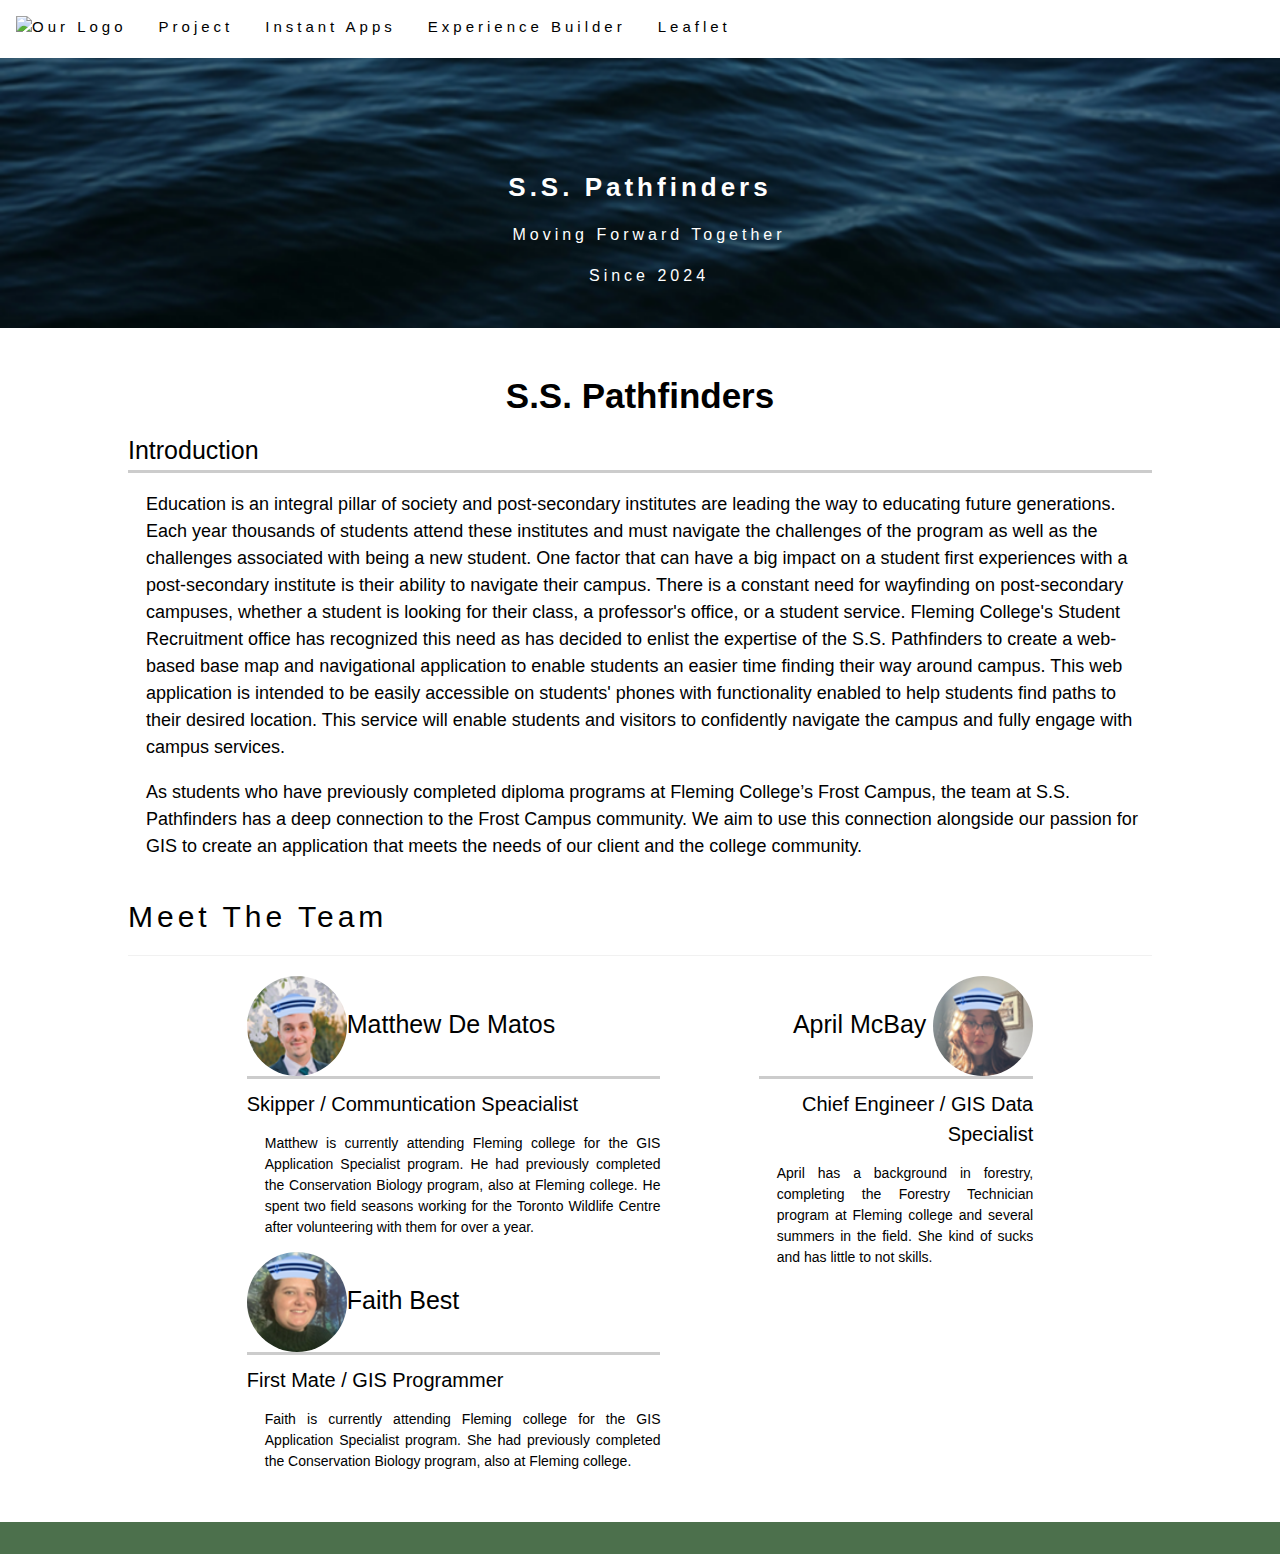
==== index.html @ f6e18d95 "Update index.html" ====
<!DOCTYPE html>
<html lang="en">
<head>
  <title> S.S Pathfinders </title>
  <link rel="stylesheet" href="CSS/stylesheet.css">
    
  <link id="g5style" rel="stylesheet" href="CSS/stylesheet5.css">
    <!--Style sheet for social media icons from:https://www.w3schools.com/howto/howto_css_social_media_buttons.asp-->
  <link rel="stylesheet" href="https://cdnjs.cloudflare.com/ajax/libs/font-awesome/4.7.0/css/font-awesome.min.css">
  <meta name="viewport" content="width=device-width, initial-scale=1.0">  
</head>
  <body>
  
  <!-- Navbar (sit on top) November 16,2023-->
  <div class="topnav" id="myTopnav">
    <a href="index.html" class="active1"> <img src="Images/Logo.png" alt="Our Logo" class="logo" width="25" height="25"></a>
    <a href="project.html">Project</a>
    <a href="instantapps.html">Instant Apps</a>
    <a href="experiencebuilder.html">Experience Builder</a>  
    <a href="leaflet.html">Leaflet</a>
    <a href="javascript:void(0);" class="icon" onclick="myFunction()">&#9776;</a>
  </div>

<!-- Header -->
<header class="imageHeader" >
  <div>
    <h1 class= "header-start"> S.S. Pathfinders </h1>
    <p class = "header-Middle">Moving Forward Together</p>
    <p class = "header-end"> Since 2024 </p>
  </div>
</header>

<!-- Page content -->
  <div class="w3-container w3-padding-32 text-dive" id="projects">
	<h1> S.S. Pathfinders </h1>
	<h3>Introduction</h3>
	  <p>Education is an integral pillar of society and post-secondary institutes are leading the way to educating future generations. 
	   Each year thousands of students attend these institutes and must navigate the challenges of the program as well as the challenges associated with being a new student. 
	   One factor that can have a big impact on a student first experiences with a post-secondary institute is their ability to navigate their campus. 
           There is a constant need for wayfinding on post-secondary campuses, whether a student is looking for their class, a professor's office, or a student service.
	   Fleming College's Student Recruitment office has recognized this need as has decided to enlist the expertise of the S.S. Pathfinders to create a web-based base map 
           and navigational application to enable students an easier time finding their way around campus. This web application is intended to be easily accessible on students' 
	   phones with functionality enabled to help students find paths to their desired location. This service will enable students and visitors to confidently navigate the campus
	   and fully engage with campus services. </p>  
	  <p>As students who have previously completed diploma programs at Fleming College’s Frost Campus, the team at S.S. Pathfinders has a deep connection to the Frost Campus community.
	  We aim to use this connection alongside our passion for GIS to create an application that meets the needs of our client and the college community.  </p>
   
    <h2>Meet The Team</h2>  
    <div class = "FT-row">
    <div class="FT-columnA">
        <h3><img src="images/matthew.png" alt="Portrait of matthew" class ="R_Image img_round">Matthew De Matos</h3>
		<h4> Skipper / Communtication Speacialist </h4>
        
        <p class="Left_Align">Matthew is currently attending Fleming college for the GIS Application Specialist program. He had previously completed the Conservation Biology program, also at Fleming college. 
	He spent two field seasons working for the Toronto Wildlife Centre after volunteering with them for over a year.</p>
	    
        <h3><img src="images/faithHat.png" alt="Portrait of Faith" class ="R_Image img_round">Faith Best</h3>
		<h4> First Mate / GIS Programmer </h4>
	    
        <p class="Right_Align"> Faith is currently attending Fleming college for the GIS Application Specialist program. She had previously completed the Conservation Biology program, also at Fleming college.</p>
     </p>
   </div>
	   
    <div class="FT-columnB">
        <h3>April McBay <img src="images/aprilHat.png" alt="Portrait of April" class ="R_Image img_round"></h3>
		<h4> Chief Engineer / GIS Data Specialist </h4>
        
        <p class="Left_Align">April has a background in forestry, completing the Forestry Technician program at Fleming college and several summers in the field. 
		She kind of sucks and has little to not skills.
	</p>
	    
    </div>
  </div>
  </div>
<!-- End page content -->

<footer class="w3-center w3-padding-16 bottom" id="footer">
</footer>
<script src="JavaScript/Scripts.js"></script>
</body>
</html>
---- CSS/stylesheet.css ----
/* W3.CSS 4.15 December 2020 by Jan Egil and Borge Refsnes */
/* RG: this sets the content within a set width and height of the website page*/
html {
    box-sizing: border-box
}

*,*:before,*:after {
    box-sizing: inherit
}

/* Extract from normalize.css by Nicolas Gallagher and Jonathan Neal git.io/normalize */
html {
    -ms-text-size-adjust: 100%;
    -webkit-text-size-adjust: 100%
}

body {
    margin: 0
}

article,aside,details,figcaption,figure,footer,header,main,menu,nav,section {
    display: block
}

summary {
    display: list-item
}

audio,canvas,progress,video {
    display: inline-block
}

progress {
    vertical-align: baseline
}

audio:not([controls]) {
    display: none;
    height: 0
}

[hidden],template {
    display: none
}

a {
    background-color: transparent
}

a:active,a:hover {
    outline-width: 0
}

abbr[title] {
    border-bottom: none;
    text-decoration: underline;
    text-decoration: underline dotted
}

b,strong {
    font-weight: bolder
}

dfn {
    font-style: italic
}

mark {
    background: #ff0;
    color: #000
}

small {
    font-size: 80%
}

sub,sup {
    font-size: 75%;
    line-height: 0;
    position: relative;
    vertical-align: baseline
}

sub {
    bottom: -0.25em
}

sup {
    top: -0.5em
}

figure {
    margin: 1em 40px
}

img {
    border-style: none
}

code,kbd,pre,samp {
    font-family: monospace,monospace;
    font-size: 1em
}

hr {
    box-sizing: content-box;
    height: 0;
    overflow: visible
}

button,input,select,textarea,optgroup {
    font: inherit;
    margin: 0
}

optgroup {
    font-weight: bold
}

button,input {
    overflow: visible
}

button,select {
    text-transform: none
}

button,[type=button],[type=reset],[type=submit] {
    -webkit-appearance: button
}

button::-moz-focus-inner,[type=button]::-moz-focus-inner,[type=reset]::-moz-focus-inner,[type=submit]::-moz-focus-inner {
    border-style: none;
    padding: 0
}

button:-moz-focusring,[type=button]:-moz-focusring,[type=reset]:-moz-focusring,[type=submit]:-moz-focusring {
    outline: 1px dotted ButtonText
}

fieldset {
    border: 1px solid #c0c0c0;
    margin: 0 2px;
    padding: .35em .625em .75em
}

legend {
    color: inherit;
    display: table;
    max-width: 100%;
    padding: 0;
    white-space: normal
}

textarea {
    overflow: auto
}

[type=checkbox],[type=radio] {
    padding: 0
}

[type=number]::-webkit-inner-spin-button,[type=number]::-webkit-outer-spin-button {
    height: auto
}

[type=search] {
    -webkit-appearance: textfield;
    outline-offset: -2px
}

[type=search]::-webkit-search-decoration {
    -webkit-appearance: none
}

::-webkit-file-upload-button {
    -webkit-appearance: button;
    font: inherit
}

/* End extract */
html,body {
    font-family: Verdana,sans-serif;
    font-size: 15px;
    line-height: 1.5
}

html {
    overflow-x: hidden
}

h1 {
    font-size: 36px
}

h2 {
    font-size: 30px
}

h3 {
    font-size: 24px
}

h4 {
    font-size: 20px
}

h5 {
    font-size: 18px
}

h6 {
    font-size: 16px
}

.w3-serif {
    font-family: serif
}

.w3-sans-serif {
    font-family: sans-serif
}

.w3-cursive {
    font-family: cursive
}

.w3-monospace {
    font-family: monospace
}

h1,h2,h3,h4,h5,h6 {
    font-family: "Segoe UI",Arial,sans-serif;
    font-weight: 400;
    margin: 10px 0
}

.w3-wide {
    letter-spacing: 4px
}

hr {
    border: 0;
    border-top: 1px solid #eee;
    margin: 20px 0
}

.w3-image {
    max-width: 100%;
    height: auto
}

img {
    vertical-align: middle
}

a {
    color: inherit
}

.w3-table,.w3-table-all {
    border-collapse: collapse;
    border-spacing: 0;
    width: 100%;
    display: table
}

.w3-table-all {
    border: 1px solid #ccc
}

.w3-bordered tr,.w3-table-all tr {
    border-bottom: 1px solid #ddd
}

.w3-striped tbody tr:nth-child(even) {
    background-color: #f1f1f1
}

.w3-table-all tr:nth-child(odd) {
    background-color: #fff
}

.w3-table-all tr:nth-child(even) {
    background-color: #f1f1f1
}

.w3-hoverable tbody tr:hover,.w3-ul.w3-hoverable li:hover {
    background-color: #ccc
}

.w3-centered tr th,.w3-centered tr td {
    text-align: center
}

.w3-table td,.w3-table th,.w3-table-all td,.w3-table-all th {
    padding: 8px 8px;
    display: table-cell;
    text-align: left;
    vertical-align: top
}

.w3-table th:first-child,.w3-table td:first-child,.w3-table-all th:first-child,.w3-table-all td:first-child {
    padding-left: 16px
}

.w3-btn,.w3-button {
    border: none;
    display: inline-block;
    padding: 8px 16px;
    vertical-align: middle;
    overflow: hidden;
    text-decoration: none;
    color: inherit;
    background-color: inherit;
    text-align: center;
    cursor: pointer;
    white-space: nowrap
}

.w3-btn:hover {
    box-shadow: 0 8px 16px 0 rgba(0,0,0,0.2),0 6px 20px 0 rgba(0,0,0,0.19)
}

.w3-btn,.w3-button {
    -webkit-touch-callout: none;
    -webkit-user-select: none;
    -khtml-user-select: none;
    -moz-user-select: none;
    -ms-user-select: none;
    user-select: none
}

.w3-disabled,.w3-btn:disabled,.w3-button:disabled {
    cursor: not-allowed;
    opacity: 0.3
}

.w3-disabled *,:disabled * {
    pointer-events: none
}

.w3-btn.w3-disabled:hover,.w3-btn:disabled:hover {
    box-shadow: none
}

.w3-badge,.w3-tag {
    background-color: #000;
    color: #fff;
    display: inline-block;
    padding-left: 8px;
    padding-right: 8px;
    text-align: center
}

.w3-badge {
    border-radius: 50%
}

.w3-ul {
    list-style-type: none;
    padding: 0;
    margin: 0
}

.w3-ul li {
    padding: 8px 16px;
    border-bottom: 1px solid #ddd
}

.w3-ul li:last-child {
    border-bottom: none
}

.w3-tooltip,.w3-display-container {
    position: relative
}

.w3-tooltip .w3-text {
    display: none
}

.w3-tooltip:hover .w3-text {
    display: inline-block
}

.w3-ripple:active {
    opacity: 0.5
}

.w3-ripple {
    transition: opacity 0s
}

.w3-input {
    padding: 8px;
    display: block;
    border: none;
    border-bottom: 1px solid #ccc;
    width: 100%
}

.w3-select {
    padding: 9px 0;
    width: 100%;
    border: none;
    border-bottom: 1px solid #ccc
}

.w3-dropdown-click,.w3-dropdown-hover {
    position: relative;
    display: inline-block;
    cursor: pointer
}

.w3-dropdown-hover:hover .w3-dropdown-content {
    display: block
}

.w3-dropdown-hover:first-child,.w3-dropdown-click:hover {
    background-color: #ccc;
    color: #000
}

.w3-dropdown-hover:hover > .w3-button:first-child,.w3-dropdown-click:hover > .w3-button:first-child {
    background-color: #ccc;
    color: #000
}

.w3-dropdown-content {
    cursor: auto;
    color: #000;
    background-color: #fff;
    display: none;
    position: absolute;
    min-width: 160px;
    margin: 0;
    padding: 0;
    z-index: 1
}

.w3-check,.w3-radio {
    width: 24px;
    height: 24px;
    position: relative;
    top: 6px
}

.w3-sidebar {
    height: 100%;
    width: 200px;
    background-color: #fff;
    position: fixed!important;
    z-index: 1;
    overflow: auto
}

.w3-bar-block .w3-dropdown-hover,.w3-bar-block .w3-dropdown-click {
    width: 100%
}

.w3-bar-block .w3-dropdown-hover .w3-dropdown-content,.w3-bar-block .w3-dropdown-click .w3-dropdown-content {
    min-width: 100%
}

.w3-bar-block .w3-dropdown-hover .w3-button,.w3-bar-block .w3-dropdown-click .w3-button {
    width: 100%;
    text-align: left;
    padding: 8px 16px
}

.w3-main,#main {
    transition: margin-left .4s
}

.w3-modal {
    z-index: 3;
    display: none;
    padding-top: 100px;
    position: fixed;
    left: 0;
    top: 0;
    width: 100%;
    height: 100%;
    overflow: auto;
    background-color: rgb(0,0,0);
    background-color: rgba(0,0,0,0.4)
}

.w3-modal-content {
    margin: auto;
    background-color: #fff;
    position: relative;
    padding: 0;
    outline: 0;
    width: 600px
}

.w3-bar {
    width: 100%;
    overflow: hidden
}

.w3-center .w3-bar {
    display: inline-block;
    width: auto
}

.w3-bar .w3-bar-item {
    padding: 8px 16px;
    float: left;
    width: auto;
    border: none;
    display: block;
    outline: 0
}

.w3-bar .w3-dropdown-hover,.w3-bar .w3-dropdown-click {
    position: static;
    float: left
}

.w3-bar .w3-button {
    white-space: normal
}

.w3-bar-block .w3-bar-item {
    width: 100%;
    display: block;
    padding: 8px 16px;
    text-align: left;
    border: none;
    white-space: normal;
    float: none;
    outline: 0
}

.w3-bar-block.w3-center .w3-bar-item {
    text-align: center
}

.w3-block {
    display: block;
    width: 100%
}

.w3-responsive {
    display: block;
    overflow-x: auto
}

.w3-container:after,.w3-container:before,.w3-panel:after,.w3-panel:before,.w3-row:after,.w3-row:before,.w3-row-padding:after,.w3-row-padding:before, .w3-cell-row:before,.w3-cell-row:after,.w3-clear:after,.w3-clear:before,.w3-bar:before,.w3-bar:after {
    content: "";
    display: table;
    clear: both
}

.w3-col,.w3-half,.w3-third,.w3-twothird,.w3-threequarter,.w3-quarter {
    float: left;
    width: 100%
}

.w3-col.s1 {
    width: 8.33333%
}

.w3-col.s2 {
    width: 16.66666%
}

.w3-col.s3 {
    width: 24.99999%
}

.w3-col.s4 {
    width: 33.33333%
}

.w3-col.s5 {
    width: 41.66666%
}

.w3-col.s6 {
    width: 49.99999%
}

.w3-col.s7 {
    width: 58.33333%
}

.w3-col.s8 {
    width: 66.66666%
}

.w3-col.s9 {
    width: 74.99999%
}

.w3-col.s10 {
    width: 83.33333%
}

.w3-col.s11 {
    width: 91.66666%
}

.w3-col.s12 {
    width: 99.99999%
}

@media (min-width: 601px) {
    .w3-col.m1 {
        width:8.33333%
    }

    .w3-col.m2 {
        width: 16.66666%
    }

    .w3-col.m3,.w3-quarter {
        width: 24.99999%
    }

    .w3-col.m4,.w3-third {
        width: 33.33333%
    }

    .w3-col.m5 {
        width: 41.66666%
    }

    .w3-col.m6,.w3-half {
        width: 49.99999%
    }

    .w3-col.m7 {
        width: 58.33333%
    }

    .w3-col.m8,.w3-twothird {
        width: 66.66666%
    }

    .w3-col.m9,.w3-threequarter {
        width: 74.99999%
    }

    .w3-col.m10 {
        width: 83.33333%
    }

    .w3-col.m11 {
        width: 91.66666%
    }

    .w3-col.m12 {
        width: 99.99999%
    }
}

@media (min-width: 993px) {
    .w3-col.l1 {
        width:8.33333%
    }

    .w3-col.l2 {
        width: 16.66666%
    }

    .w3-col.l3 {
        width: 24.99999%
    }

    .w3-col.l4 {
        width: 33.33333%
    }

    .w3-col.l5 {
        width: 41.66666%
    }

    .w3-col.l6 {
        width: 49.99999%
    }

    .w3-col.l7 {
        width: 58.33333%
    }

    .w3-col.l8 {
        width: 66.66666%
    }

    .w3-col.l9 {
        width: 74.99999%
    }

    .w3-col.l10 {
        width: 83.33333%
    }

    .w3-col.l11 {
        width: 91.66666%
    }

    .w3-col.l12 {
        width: 99.99999%
    }
}

.w3-rest {
    overflow: hidden
}

.w3-stretch {
    margin-left: -16px;
    margin-right: -16px
}

.w3-content,.w3-auto {
    margin-left: auto;
    margin-right: auto
}

.w3-content {
    max-width: 980px
}

.w3-auto {
    max-width: 1140px
}

.w3-cell-row {
    display: table;
    width: 100%
}

.w3-cell {
    display: table-cell
}

.w3-cell-top {
    vertical-align: top
}

.w3-cell-middle {
    vertical-align: middle
}

.w3-cell-bottom {
    vertical-align: bottom
}

.w3-hide {
    display: none!important
}

.w3-show-block,.w3-show {
    display: block!important
}

.w3-show-inline-block {
    display: inline-block!important
}

@media (max-width: 1205px) {
    .w3-auto {
        max-width:95%
    }
}

@media (max-width: 600px) {
    .w3-modal-content {
        margin:0 10px;
        width: auto!important
    }

    .w3-modal {
        padding-top: 30px
    }

    .w3-dropdown-hover.w3-mobile .w3-dropdown-content,.w3-dropdown-click.w3-mobile .w3-dropdown-content {
        position: relative
    }

    .w3-hide-small {
        display: none!important
    }

    .w3-mobile {
        display: block;
        width: 100%!important
    }

    .w3-bar-item.w3-mobile,.w3-dropdown-hover.w3-mobile,.w3-dropdown-click.w3-mobile {
        text-align: center
    }

    .w3-dropdown-hover.w3-mobile,.w3-dropdown-hover.w3-mobile .w3-btn,.w3-dropdown-hover.w3-mobile .w3-button,.w3-dropdown-click.w3-mobile,.w3-dropdown-click.w3-mobile .w3-btn,.w3-dropdown-click.w3-mobile .w3-button {
        width: 100%
    }
}

@media (max-width: 768px) {
    .w3-modal-content {
        width:500px
    }

    .w3-modal {
        padding-top: 50px
    }
}

@media (min-width: 993px) {
    .w3-modal-content {
        width:900px
    }

    .w3-hide-large {
        display: none!important
    }

    .w3-sidebar.w3-collapse {
        display: block!important
    }
}

@media (max-width: 992px) and (min-width:601px) {
    .w3-hide-medium {
        display:none!important
    }
}

@media (max-width: 992px) {
    .w3-sidebar.w3-collapse {
        display:none
    }

    .w3-main {
        margin-left: 0!important;
        margin-right: 0!important
    }

    .w3-auto {
        max-width: 100%
    }
}

.w3-top,.w3-bottom {
    position: fixed;
    width: 100%;
    z-index: 1
}

.w3-top {
    top: 0
}

.w3-bottom {
    bottom: 0
}

.w3-overlay {
    position: fixed;
    display: none;
    width: 100%;
    height: 100%;
    top: 0;
    left: 0;
    right: 0;
    bottom: 0;
    background-color: rgba(0,0,0,0.5);
    z-index: 2
}

.w3-display-topleft {
    position: absolute;
    left: 0;
    top: 0
}

.w3-display-topright {
    position: absolute;
    right: 0;
    top: 0
}

.w3-display-bottomleft {
    position: absolute;
    left: 0;
    bottom: 0
}

.w3-display-bottomright {
    position: absolute;
    right: 0;
    bottom: 0
}

.w3-display-middle {
    position: absolute;
    top: 50%;
    left: 50%;
    transform: translate(-50%,-50%);
    -ms-transform: translate(-50%,-50%)
}

.w3-display-left {
    position: absolute;
    top: 50%;
    left: 0%;
    transform: translate(0%,-50%);
    -ms-transform: translate(-0%,-50%)
}

.w3-display-right {
    position: absolute;
    top: 50%;
    right: 0%;
    transform: translate(0%,-50%);
    -ms-transform: translate(0%,-50%)
}

.w3-display-topmiddle {
    position: absolute;
    left: 50%;
    top: 0;
    transform: translate(-50%,0%);
    -ms-transform: translate(-50%,0%)
}

.w3-display-bottommiddle {
    position: absolute;
    left: 50%;
    bottom: 0;
    transform: translate(-50%,0%);
    -ms-transform: translate(-50%,0%)
}

.w3-display-container:hover .w3-display-hover {
    display: block
}

.w3-display-container:hover span.w3-display-hover {
    display: inline-block
}

.w3-display-hover {
    display: none
}

.w3-display-position {
    position: absolute
}

.w3-circle {
    border-radius: 50%
}

.w3-round-small {
    border-radius: 2px
}

.w3-round,.w3-round-medium {
    border-radius: 4px
}

.w3-round-large {
    border-radius: 8px
}

.w3-round-xlarge {
    border-radius: 16px
}

.w3-round-xxlarge {
    border-radius: 32px
}

.w3-row-padding,.w3-row-padding>.w3-half,.w3-row-padding>.w3-third,.w3-row-padding>.w3-twothird,.w3-row-padding>.w3-threequarter,.w3-row-padding>.w3-quarter,.w3-row-padding>.w3-col {
    padding: 0 8px
}

.w3-container,.w3-panel {
    padding: 0.01em 16px
}

.w3-panel {
    margin-top: 16px;
    margin-bottom: 16px
}

.w3-code,.w3-codespan {
    font-family: Consolas,"courier new";
    font-size: 16px
}

.w3-code {
    width: auto;
    background-color: #fff;
    padding: 8px 12px;
    border-left: 4px solid #4CAF50;
    word-wrap: break-word
}

.w3-codespan {
    color: crimson;
    background-color: #f1f1f1;
    padding-left: 4px;
    padding-right: 4px;
    font-size: 110%
}

.w3-card,.w3-card-2 {
    box-shadow: 0 2px 5px 0 rgba(0,0,0,0.16),0 2px 10px 0 rgba(0,0,0,0.12)
}

.w3-card-4,.w3-hover-shadow:hover {
    box-shadow: 0 4px 10px 0 rgba(0,0,0,0.2),0 4px 20px 0 rgba(0,0,0,0.19)
}

.w3-spin {
    animation: w3-spin 2s infinite linear
}

@keyframes w3-spin {
    0% {
        transform: rotate(0deg)
    }

    100% {
        transform: rotate(359deg)
    }
}

.w3-animate-fading {
    animation: fading 10s infinite
}

@keyframes fading {
    0% {
        opacity: 0
    }

    50% {
        opacity: 1
    }

    100% {
        opacity: 0
    }
}

.w3-animate-opacity {
    animation: opac 0.8s
}

@keyframes opac {
    from {
        opacity: 0
    }

    to {
        opacity: 1
    }
}

.w3-animate-top {
    position: relative;
    animation: animatetop 0.4s
}

@keyframes animatetop {
    from {
        top: -300px;
        opacity: 0
    }

    to {
        top: 0;
        opacity: 1
    }
}

.w3-animate-left {
    position: relative;
    animation: animateleft 0.4s
}

@keyframes animateleft {
    from {
        left: -300px;
        opacity: 0
    }

    to {
        left: 0;
        opacity: 1
    }
}

.w3-animate-right {
    position: relative;
    animation: animateright 0.4s
}

@keyframes animateright {
    from {
        right: -300px;
        opacity: 0
    }

    to {
        right: 0;
        opacity: 1
    }
}

.w3-animate-bottom {
    position: relative;
    animation: animatebottom 0.4s
}

@keyframes animatebottom {
    from {
        bottom: -300px;
        opacity: 0
    }

    to {
        bottom: 0;
        opacity: 1
    }
}

.w3-animate-zoom {
    animation: animatezoom 0.6s
}

@keyframes animatezoom {
    from {
        transform: scale(0)
    }

    to {
        transform: scale(1)
    }
}

.w3-animate-input {
    transition: width 0.4s ease-in-out
}

.w3-animate-input:focus {
    width: 100%!important
}

.w3-opacity,.w3-hover-opacity:hover {
    opacity: 0.60
}

.w3-opacity-off,.w3-hover-opacity-off:hover {
    opacity: 1
}

.w3-opacity-max {
    opacity: 0.25
}

.w3-opacity-min {
    opacity: 0.75
}

.w3-greyscale-max,.w3-grayscale-max,.w3-hover-greyscale:hover,.w3-hover-grayscale:hover {
    filter: grayscale(100%)
}

.w3-greyscale,.w3-grayscale {
    filter: grayscale(75%)
}

.w3-greyscale-min,.w3-grayscale-min {
    filter: grayscale(50%)
}

.w3-sepia {
    filter: sepia(75%)
}

.w3-sepia-max,.w3-hover-sepia:hover {
    filter: sepia(100%)
}

.w3-sepia-min {
    filter: sepia(50%)
}

.w3-tiny {
    font-size: 10px!important
}

.w3-small {
    font-size: 12px!important
}

.w3-medium {
    font-size: 15px!important
}

.w3-large {
    font-size: 18px!important
}

.w3-xlarge {
    font-size: 24px!important
}

.w3-xxlarge {
    font-size: 36px!important
}

.w3-xxxlarge {
    font-size: 48px!important
}

.w3-jumbo {
    font-size: 64px!important
}

.w3-left-align {
    text-align: left!important
}

.w3-right-align {
    text-align: right!important
}

.w3-justify {
    text-align: justify!important
}

.w3-center {
    text-align: center!important
}

.w3-border-0 {
    border: 0!important
}

.w3-border {
    border: 1px solid #ccc!important
}

.w3-border-top {
    border-top: 1px solid #ccc!important
}

.w3-border-bottom {
    border-bottom: 1px solid #ccc!important
}

.w3-border-left {
    border-left: 1px solid #ccc!important
}

.w3-border-right {
    border-right: 1px solid #ccc!important
}

.w3-topbar {
    border-top: 6px solid #ccc!important
}

.w3-bottombar {
    border-bottom: 6px solid #ccc!important
}

.w3-leftbar {
    border-left: 6px solid #ccc!important
}

.w3-rightbar {
    border-right: 6px solid #ccc!important
}

.w3-section,.w3-code {
    margin-top: 16px!important;
    margin-bottom: 16px!important
}

.w3-margin {
    margin: 16px!important
}

.w3-margin-top {
    margin-top: 16px!important
}

.w3-margin-bottom {
    margin-bottom: 16px!important
}

.w3-margin-left {
    margin-left: 16px!important
}

.w3-margin-right {
    margin-right: 16px!important
}

.w3-padding-small {
    padding: 4px 8px!important
}

.w3-padding {
    padding: 8px 16px!important
}

.w3-padding-large {
    padding: 12px 24px!important
}

.w3-padding-16 {
    padding-top: 16px!important;
    padding-bottom: 16px!important
}

.w3-padding-24 {
    padding-top: 24px!important;
    padding-bottom: 24px!important
}

.w3-padding-32 {
    padding-top: 32px!important;
    padding-bottom: 32px!important
}

.w3-padding-48 {
    padding-top: 48px!important;
    padding-bottom: 48px!important
}

.w3-padding-64 {
    padding-top: 64px!important;
    padding-bottom: 64px!important
}

.w3-padding-top-64 {
    padding-top: 64px!important
}

.w3-padding-top-48 {
    padding-top: 48px!important
}

.w3-padding-top-32 {
    padding-top: 32px!important
}

.w3-padding-top-24 {
    padding-top: 24px!important
}

.w3-left {
    float: left!important
}

.w3-right {
    float: right!important
}

.w3-button:hover {
    color: #000!important;
    background-color: #ccc!important
}

.w3-transparent,.w3-hover-none:hover {
    background-color: transparent!important
}

.w3-hover-none:hover {
    box-shadow: none!important
}

/* Colors */
.w3-amber,.w3-hover-amber:hover {
    color: #000!important;
    background-color: #ffc107!important
}

.w3-aqua,.w3-hover-aqua:hover {
    color: #000!important;
    background-color: #00ffff!important
}

.w3-blue,.w3-hover-blue:hover {
    color: #fff!important;
    background-color: #2196F3!important
}

.w3-light-blue,.w3-hover-light-blue:hover {
    color: #000!important;
    background-color: #87CEEB!important
}

.w3-brown,.w3-hover-brown:hover {
    color: #fff!important;
    background-color: #795548!important
}

.w3-cyan,.w3-hover-cyan:hover {
    color: #000!important;
    background-color: #00bcd4!important
}

.w3-blue-grey,.w3-hover-blue-grey:hover,.w3-blue-gray,.w3-hover-blue-gray:hover {
    color: #fff!important;
    background-color: #607d8b!important
}

.w3-green,.w3-hover-green:hover {
    color: #fff!important;
    background-color: #4CAF50!important
}

.w3-light-green,.w3-hover-light-green:hover {
    color: #000!important;
    background-color: #8bc34a!important
}

.w3-indigo,.w3-hover-indigo:hover {
    color: #fff!important;
    background-color: #3f51b5!important
}

.w3-khaki,.w3-hover-khaki:hover {
    color: #000!important;
    background-color: #f0e68c!important
}

.w3-lime,.w3-hover-lime:hover {
    color: #000!important;
    background-color: #cddc39!important
}

.w3-orange,.w3-hover-orange:hover {
    color: #000!important;
    background-color: #ff9800!important
}

.w3-deep-orange,.w3-hover-deep-orange:hover {
    color: #fff!important;
    background-color: #ff5722!important
}

.w3-pink,.w3-hover-pink:hover {
    color: #fff!important;
    background-color: #e91e63!important
}

.w3-purple,.w3-hover-purple:hover {
    color: #fff!important;
    background-color: #9c27b0!important
}

.w3-deep-purple,.w3-hover-deep-purple:hover {
    color: #fff!important;
    background-color: #673ab7!important
}

.w3-red,.w3-hover-red:hover {
    color: #fff!important;
    background-color: #f44336!important
}

.w3-sand,.w3-hover-sand:hover {
    color: #000!important;
    background-color: #fdf5e6!important
}

.w3-teal,.w3-hover-teal:hover {
    color: #fff!important;
    background-color: #009688!important
}

.w3-yellow,.w3-hover-yellow:hover {
    color: #000!important;
    background-color: #ffeb3b!important
}

.w3-white,.w3-hover-white:hover {
    color: #000!important;
    background-color: #fff!important
}

.w3-black,.w3-hover-black:hover {
    color: #fff!important;
    background-color: #000!important
}

.w3-grey,.w3-hover-grey:hover,.w3-gray,.w3-hover-gray:hover {
    color: #000!important;
    background-color: #9e9e9e!important
}

.w3-light-grey,.w3-hover-light-grey:hover,.w3-light-gray,.w3-hover-light-gray:hover {
    color: #000!important;
    background-color: #f1f1f1!important
}

.w3-dark-grey,.w3-hover-dark-grey:hover,.w3-dark-gray,.w3-hover-dark-gray:hover {
    color: #fff!important;
    background-color: #616161!important
}

.w3-pale-red,.w3-hover-pale-red:hover {
    color: #000!important;
    background-color: #ffdddd!important
}

.w3-pale-green,.w3-hover-pale-green:hover {
    color: #000!important;
    background-color: #ddffdd!important
}

.w3-pale-yellow,.w3-hover-pale-yellow:hover {
    color: #000!important;
    background-color: #ffffcc!important
}

.w3-pale-blue,.w3-hover-pale-blue:hover {
    color: #000!important;
    background-color: #ddffff!important
}

.w3-text-amber,.w3-hover-text-amber:hover {
    color: #ffc107!important
}

.w3-text-aqua,.w3-hover-text-aqua:hover {
    color: #00ffff!important
}

.w3-text-blue,.w3-hover-text-blue:hover {
    color: #2196F3!important
}

.w3-text-light-blue,.w3-hover-text-light-blue:hover {
    color: #87CEEB!important
}

.w3-text-brown,.w3-hover-text-brown:hover {
    color: #795548!important
}

.w3-text-cyan,.w3-hover-text-cyan:hover {
    color: #00bcd4!important
}

.w3-text-blue-grey,.w3-hover-text-blue-grey:hover,.w3-text-blue-gray,.w3-hover-text-blue-gray:hover {
    color: #607d8b!important
}

.w3-text-green,.w3-hover-text-green:hover {
    color: #4CAF50!important
}

.w3-text-light-green,.w3-hover-text-light-green:hover {
    color: #8bc34a!important
}

.w3-text-indigo,.w3-hover-text-indigo:hover {
    color: #3f51b5!important
}

.w3-text-khaki,.w3-hover-text-khaki:hover {
    color: #b4aa50!important
}

.w3-text-lime,.w3-hover-text-lime:hover {
    color: #cddc39!important
}

.w3-text-orange,.w3-hover-text-orange:hover {
    color: #ff9800!important
}

.w3-text-deep-orange,.w3-hover-text-deep-orange:hover {
    color: #ff5722!important
}

.w3-text-pink,.w3-hover-text-pink:hover {
    color: #e91e63!important
}

.w3-text-purple,.w3-hover-text-purple:hover {
    color: #9c27b0!important
}

.w3-text-deep-purple,.w3-hover-text-deep-purple:hover {
    color: #673ab7!important
}

.w3-text-red,.w3-hover-text-red:hover {
    color: #f44336!important
}

.w3-text-sand,.w3-hover-text-sand:hover {
    color: #fdf5e6!important
}

.w3-text-teal,.w3-hover-text-teal:hover {
    color: #009688!important
}

.w3-text-yellow,.w3-hover-text-yellow:hover {
    color: #d2be0e!important
}

.w3-text-white,.w3-hover-text-white:hover {
    color: #fff!important
}

.w3-text-black,.w3-hover-text-black:hover {
    color: #000!important
}

.w3-text-grey,.w3-hover-text-grey:hover,.w3-text-gray,.w3-hover-text-gray:hover {
    color: #757575!important
}

.w3-text-light-grey,.w3-hover-text-light-grey:hover,.w3-text-light-gray,.w3-hover-text-light-gray:hover {
    color: #f1f1f1!important
}

.w3-text-dark-grey,.w3-hover-text-dark-grey:hover,.w3-text-dark-gray,.w3-hover-text-dark-gray:hover {
    color: #3a3a3a!important
}

.w3-border-amber,.w3-hover-border-amber:hover {
    border-color: #ffc107!important
}

.w3-border-aqua,.w3-hover-border-aqua:hover {
    border-color: #00ffff!important
}

.w3-border-blue,.w3-hover-border-blue:hover {
    border-color: #2196F3!important
}

.w3-border-light-blue,.w3-hover-border-light-blue:hover {
    border-color: #87CEEB!important
}

.w3-border-brown,.w3-hover-border-brown:hover {
    border-color: #795548!important
}

.w3-border-cyan,.w3-hover-border-cyan:hover {
    border-color: #00bcd4!important
}

.w3-border-blue-grey,.w3-hover-border-blue-grey:hover,.w3-border-blue-gray,.w3-hover-border-blue-gray:hover {
    border-color: #607d8b!important
}

.w3-border-green,.w3-hover-border-green:hover {
    border-color: #4CAF50!important
}

.w3-border-light-green,.w3-hover-border-light-green:hover {
    border-color: #8bc34a!important
}

.w3-border-indigo,.w3-hover-border-indigo:hover {
    border-color: #3f51b5!important
}

.w3-border-khaki,.w3-hover-border-khaki:hover {
    border-color: #f0e68c!important
}

.w3-border-lime,.w3-hover-border-lime:hover {
    border-color: #cddc39!important
}

.w3-border-orange,.w3-hover-border-orange:hover {
    border-color: #ff9800!important
}

.w3-border-deep-orange,.w3-hover-border-deep-orange:hover {
    border-color: #ff5722!important
}

.w3-border-pink,.w3-hover-border-pink:hover {
    border-color: #e91e63!important
}

.w3-border-purple,.w3-hover-border-purple:hover {
    border-color: #9c27b0!important
}

.w3-border-deep-purple,.w3-hover-border-deep-purple:hover {
    border-color: #673ab7!important
}

.w3-border-red,.w3-hover-border-red:hover {
    border-color: #f44336!important
}

.w3-border-sand,.w3-hover-border-sand:hover {
    border-color: #fdf5e6!important
}

.w3-border-teal,.w3-hover-border-teal:hover {
    border-color: #009688!important
}

.w3-border-yellow,.w3-hover-border-yellow:hover {
    border-color: #ffeb3b!important
}

.w3-border-white,.w3-hover-border-white:hover {
    border-color: #fff!important
}

.w3-border-black,.w3-hover-border-black:hover {
    border-color: #000!important
}

.w3-border-grey,.w3-hover-border-grey:hover,.w3-border-gray,.w3-hover-border-gray:hover {
    border-color: #9e9e9e!important
}

.w3-border-light-grey,.w3-hover-border-light-grey:hover,.w3-border-light-gray,.w3-hover-border-light-gray:hover {
    border-color: #f1f1f1!important
}

.w3-border-dark-grey,.w3-hover-border-dark-grey:hover,.w3-border-dark-gray,.w3-hover-border-dark-gray:hover {
    border-color: #616161!important
}

.w3-border-pale-red,.w3-hover-border-pale-red:hover {
    border-color: #ffe7e7!important
}

.w3-border-pale-green,.w3-hover-border-pale-green:hover {
    border-color: #e7ffe7!important
}

.w3-border-pale-yellow,.w3-hover-border-pale-yellow:hover {
    border-color: #ffffcc!important
}

.w3-border-pale-blue,.w3-hover-border-pale-blue:hover {
    border-color: #e7ffff!important
}


.top {
	top: 0;
	position: fixed;
	width: 100%;
	z-index: 1
}

.navbar {
	padding: 8px 16px;
	float: left;
	width: auto;
	border: none;
	display: block;
	outline: 0;
	color: #000;
	background-color: #ffeb3b;
	letter-spacing: 3px;
	box-shadow: 0 2px 5px 0 rgba(0,0,0,0.16),0 2px 10px 0 rgba(0,0,0,0.12);
	white-space: normal;
	position: static;
	overflow: hidden
}

.navbar-item {
	padding: 8px 16px;      
    float: left;
    width: auto;
    border: none;
    display: block;
    outline: 0
}


.navbar-button {
    border: none;
    display: inline-block;
    padding: 8px 16px;
    vertical-align: middle;
    overflow: hidden;
    text-decoration: none;
    color: inherit;
    background-color: inherit;
    text-align: center;
    cursor: pointer;
    white-space: nowrap
}

.dropdown {
  float: right;
  overflow: hidden;
}

/* Dropdown button*/ 
.dropdown .dropbutton {
  font-size: 16px;
  border: none;
  outline: none;
  padding: 8px 16px;
  background-color: inherit;*/
  font-family: inherit; /* Important for vertical align on mobile phones */
  margin: 0; /* Important for vertical align on mobile phones */
  
  /* Dropdown content (hidden by default) */
.dropdown-content {
  display: none;
  position: absolute;
  background-color: #f9f9f9;
  min-width: 160px;
  box-shadow: 0 2px 5px 0 rgba(0,0,0,0.16),0 2px 10px 0 rgba(0,0,0,0.12);
  z-index: 1;
}

/* Links inside the dropdown */
.dropdown-content a {
  float: none;
  color: black;
  padding: 8px 16px;
  text-decoration: none;
  display: block;
  text-align: left;
}

/* Add a grey background color to dropdown links on hover */
.dropdown-content a:hover {
  background-color: #ddd;
}

/* Show the dropdown menu on hover */
.dropdown:hover .dropdown-content {
  display: block;
}
---- CSS/stylesheet5.css ----
/* Header image - owned by Faith B */
.imageHeader {
    background-image: url("../images/header.png");
    min-height: 30vh;
    background-size: cover;
    background-position: center;
}
/*Header classes done by April, edited by Faith*/
.HeaderBoarder {
    background: #4C704C;
}

/* Header formatting - owned by April M */
.header-start {
	padding-top: 110px;
	color: white;
	font-family: "Segoe UI",Arial,sans-serif;
	font-size: 26px;
	font-weight: bold;
	text-align: center;
	letter-spacing: 4px;
	margin-top: 0px;

}
.header-end { 
    color: white;
	font-size: 16px;
	font-family: "Segoe UI",Arial,sans-serif;
	text-align: center;
	padding-bottom: 25px;
    letter-spacing: 4px
} 
/*Header middle by Faith to add the tag line*/
.header-Middle{ 
    color: white;
	font-size: 16px;
	font-family: "Segoe UI",Arial,sans-serif;
	text-align: center;
	padding-bottom: 1px;
    letter-spacing: 4px
} 
/*Logo class done by Matthew, image created by Faith*/
.logo {
  max-width: 100%;
  height: auto;
 padding-bottom: 5px;
}

/*Basic h tags and and p tags done by April*/
p {font-family: "Segoe UI",Arial,sans-serif;
   font-size: 18px;
        margin-left:18px;
       
  }
h1 {    
    font-family: "Segoe UI",Arial,sans-serif;
    font-size: 35px;
   	font-weight: bold;
	text-align: center;
}
h2 {
	font-family: "Segoe UI",Arial,sans-serif;
	padding-top: 16px;
   	padding-bottom: 16px;
	border-bottom: 1px solid;
	border-color: #f1f1f1;
	letter-spacing: 4px
}
h3  { 
	font-family: "Segoe UI",Arial,sans-serif;
	font-size: 25px;
	color: Black;
	border-bottom: 3px solid #ccc!important;
}

.name-adj { 
	font-family: "Segoe UI",Arial,sans-serif;
	font-size: 21px;
	color: Black;
	border-bottom: 3px solid #ccc!important;
}
h4, h5 {
    font-family: "Segoe UI",Arial,sans-serif;
	font-size: 20px;
	color: Black;
}
.content-div{
	max-width:2000px;
	margin: auto;
	padding: 0px!important;
	padding-top: 8px!important; 
	padding-bottom: 8px!important; 
}
.text-dive{
	margin-left: 10%;
  margin-right: 10%;
	box-sizing: inherit;
	padding: 0px;
	padding-top: 32px!important;
	padding-bottom: 32px!important;
}


.border-padding {
    border-bottom: 0px solid #ccc!important;
	/*border-color: none;*/
	padding-top: 10px!important;
    padding-bottom: 10px!important;
	border-color: #f1f1f1!important;
} 


/* Navbar - owned by Rylee G*/

.topmargin {
padding-top: 3px;
}
body{
margin:0;
font-family:Verdana,sans-serif;
}

/* this keeps the dropdown menu on the left of screen to keep it from getting hidden on small screens*/

.dropdown-menu-right {
  
   left: auto !important;
}
/*creates a topnav*/

.topnav {
overflow: hidden;
text-decoration: none;
margin: 0;
}
/*creates styles for dropdown list in navbar*/

.topnav a {
text-decoration: none;
display: block;
font-family: Verdana,sans-serif;
font-size: 15px;
float:left;
text-align: center;
 letter-spacing: 4px;
padding: 14px 16px;
color: black;
margin-top: 2px;
}

/* gives style to page titles that are actively on screen*/

.active1 {
  background-color:white;
  color: white;
}
/* hamburger icon that is hidden when not on small screens*/

.topnav .icon {
  display: none;
}

/*added*/


/* --- Dropdown menu in Navbar - owned by Matthew De Matos --*/
.dropdown2 {
    overflow: hidden;
    float: left;
}

/* Dropdown Content, hidden by default */

.dropdown2-content {
  display: none;
  position: fixed;
  background-color: #f9f9f9;
  min-width: 160px;
  box-shadow: 0px 8px 16px 0px rgba(0,0,0,0.2);
  z-index:4;
}

/*dropdown menu styles*/

.dropdown2 .dropbtn {
    float: left;
    border: none;
    padding: 14px 16px;
    margin-top: 2.5px !important;
    vertical-align: middle;
    overflow: hidden;
    text-decoration: none;
    letter-spacing: 4px;
    color: black;
    background-color: white;
    text-align: center;
    cursor: pointer;
    white-space: nowrap;
    margin: 0;
}

/* Links inside the dropdown */

.dropdown2-content a {
  float: none;
  color: black;
  padding: 12px 16px;
  text-decoration: none;
  display: block;
}

/* Change color of dropdown links on hover */

.dropdown2-content a:hover {
background-color: #D3D3D3;
}

/* Show the dropdown menu on hover */

.dropdown2:hover .dropdown2-content {
  display: block;
}

/* Change the background color of the dropdown button when the dropdown content is shown */

.topnav a:hover .dropdown2:hover .dropbtn {
  background-color: #D3D3D3;
}

/* Reponsive elements of Dropdown and Navbar - owned by Rylee G. */
/* responsive section that makes navbar display in small screens, shows two different screens based on media screen size. Shows hamburger only in small screens*/

@media screen and (max-width: 600px) {
  .topnav a:not(:first-child), .dropdown2 .dropbtn {
    display: none;
  }
  .topnav a.icon {
    float: right;
    display: block;
  }
}

@media screen and (max-width: 600px) {
  .topnav.responsive a {
   float: none;
   display: block;
   text-align: left;
   position: relative;
  }
  .topnav.responsive .icon {
    position: absolute;
    right: 0;
    top: 0;
  
  }
  .topnav.responsive a  {
    display: block;
    text-align: left;
  }
  .topnav.responsive .dropdown2 {
float: left;
  }
  .topnav.responsive .dropdown2-content {
position: fixed;
  }
  .topnav.responsive .dropdown2 .dropbtn {
    display: block;
    width: 100%;
    text-align: left;
  }
}

/*Draft Footer started by Faith B.*/
/*Fotter title and tagline centered*/
#FooterTitle{
    padding-bottom: 2px;
    margin-bottom: 0;
    border-bottom: 0;
    text-align: center;
    font-size: 20px;
    color: white;
}
#FooterTagline{
    margin: 3px;
    text-align: center;
    font-size: 16px;
    color: white;
    font-style: italic;
}

.bottom{
    position: relative;
    bottom: 0;
    left: 0;
    width: 100%;
    z-index: 1;
    padding: 0px 0px;

	
}
#footer{
    color: rgb(0, 0, 0);
    background-color: #4C704C ;
  
}



/*The list idea and parts of the code was inspired by these two websites: https://web-eau.net/en/blog/10-best-footer-html-css-snippets and https://learn.shayhowe.com/html-css/creating-lists/#:~:text=The%20quickest%20way%20to%20display,space%20between%20each%20list%20item.*/
#Footer-ul {
    padding: 0;
    list-style: none;
    text-align: center;
}
.Ft_Inline_Item{
    padding-top: 30px;
    display: inline;
    padding:15px 15px;
}
/*Links in footer*/
/*Button idea and code from: https://www.w3schools.com/css/css3_buttons.asp*/
.Ft_Inline_Item:hover{
    background-color: #828b9177;
}
.FT-Link{
    color: white;
    text-decoration: none;
}
/*Social media icon idea and code discovered from:https://www.w3schools.com/howto/howto_css_social_media_buttons.asp*/
.fa-instagram {
    background: #ff0040;
    color: white;
    border-radius: 25%;
    padding:3px;
  }
/*Creates row and column code to allow for two columns in the footer*/
/*--to do a two column footer, the code and ideas from w3schools.com was used:https://www.w3schools.com/howto/howto_css_two_columns.asp*/
.FT-row{
    margin-left: 2%;
    margin-right: 2%;
    display: flex;
    justify-content: space-between;
}
*{
    box-sizing: border-box;
}
/*Creates columns for footer and then reused for some pages*/
.FT-columnA{
    max-width: 40vw;
    padding-left: 10%;
    margin-right: 5%;
    text-align: left;
}
.FT-columnB{
    max-width: 50vw;
    text-align: right;
    padding-right: 10%;
    margin-left: 5%;
}
/* only used for the footer for the logo image*/

.FT-columnc{
    max-width: 50vw;
    text-align: left;
    padding-right: 10%;
    margin-left: 5%;
}
.FT-columnM{
    max-width: 50vw;
    padding-right: 60px;
}
/*created by faith*/
#Copyright{
    text-align: center;
    font-size: 14px;
}
/*Team Managment Page CSS By FaithB*/
.Left_Align{
    text-align: justify;
    font-size: 14px;
}
.Right_Align{
    text-align: justify;
    font-size: 14px;
}
/*Responsive section by Faith and Rylee*/
.R_Image{
    width: 100px;
    height: 100px;
    text-decoration: none;
}
.R_Image1{
  width: 100%;
  height: auto;
  text-decoration: none;
}
.Break650{
    display: none;
}
/*Media section below started by faith to make the columns respondive*/
@media (max-width: 650px){
    .FT-row{
        display: flex ;
        flex-direction: column;
        justify-content: center;
    }
    .FT-columnA{
        max-width: 100vw;
        margin-left: 10px;
        margin-right: 10px;
        text-align: center;
        padding: 0%;
    }
    .FT-columnB{
        max-width: 100vw;
        text-align: center;
        margin-left: 10px;
        margin-right: 10px;
        padding-right: 0%;
    }
	.FT-columnC{
        max-width: 100vw;
        text-align: justify;
        margin-left: 10px;
        margin-right: 10px;
        padding-right: 0%;
    }
    .FT-columnM{
        display: none;
    }
    .Break650{
        display: flex;
    }
}
.MMImage{
  max-height: 100px;
  max-width: 100px;
}
.R_ImageMap{
  max-width: 566px;
  max-height: 393px;
  width: 100%;
  height: 100%;
}
/*Newsletter specific css by FayB*/

#container{
    display: flex;
    flex-direction: column;
    columns: 2;
    margin: 0 auto;
    text-align: center;
}
/*created by Faith for the accordian function*/
.ExpandingButton{
    display: flex;
    margin-left: 10%;
    margin-right: 10%;
    justify-content: space-between;
    background-color: #698d69;
    color: white;
    cursor: pointer;
    padding:1.5em;
    margin-bottom: .3em;
    border: black .5px;
    font-size: 15px;
    font-weight: bold;
}
/*created by Faith for the accordian function*/
.Article {
    margin-left: 15%;
    margin-right: 15%;
    display: none;
    background-color: white;
    overflow: hidden;
    line-height: 1.5;
    text-align: justify;

    }
/* creates an active button when hovering over the button Maya Ivimey*/    
.active,.ExpandingButton:hover{
    background-color: #1b451b;
}
/*The following is used from w3schools to create plus and minus for expanding content: https://www.w3schools.com/howto/howto_js_accordion.asp*/
.ExpandingButton:after {
    content: '\002B';
    color: white;
    font-size: 20px;
}
.active:after {
    content: "\2212";
    color: white;
    font-size: 20px;
  }
.CenterThis{
    text-align: center;
  }
/*put the pictures side by side Maya Ivimey*/
.pictureSide {
  float: left;
  width: 25%;
  padding-left: 5%;
  vertical-align: sub;
}
/* Styles the buttons Maya Ivimey*/
.styleButton{
	background-color: #698d69;
  	border: none;
  	color: white;
  	text-align: center;
  	text-decoration: none;
  	display: inline-block;
  	font-size: 16px;
  	margin: 4px 2px;
  	cursor: pointer;
}

/* Circular image class for Investors page - Matthew De Matos 
From https://www.shecodes.io/athena/40835-how-to-round-an-image-in-html#:~:text=To%20make%20an%20image%20round,give%20it%20a%20circular%20shape.&text=This%20assumes%20that%20the%20img,image%20you%20want%20to%20round.*/
.img_round {
	border-radius: 50%;
}

#myTopnav a.selected{
    background-color: #698d6921;
}
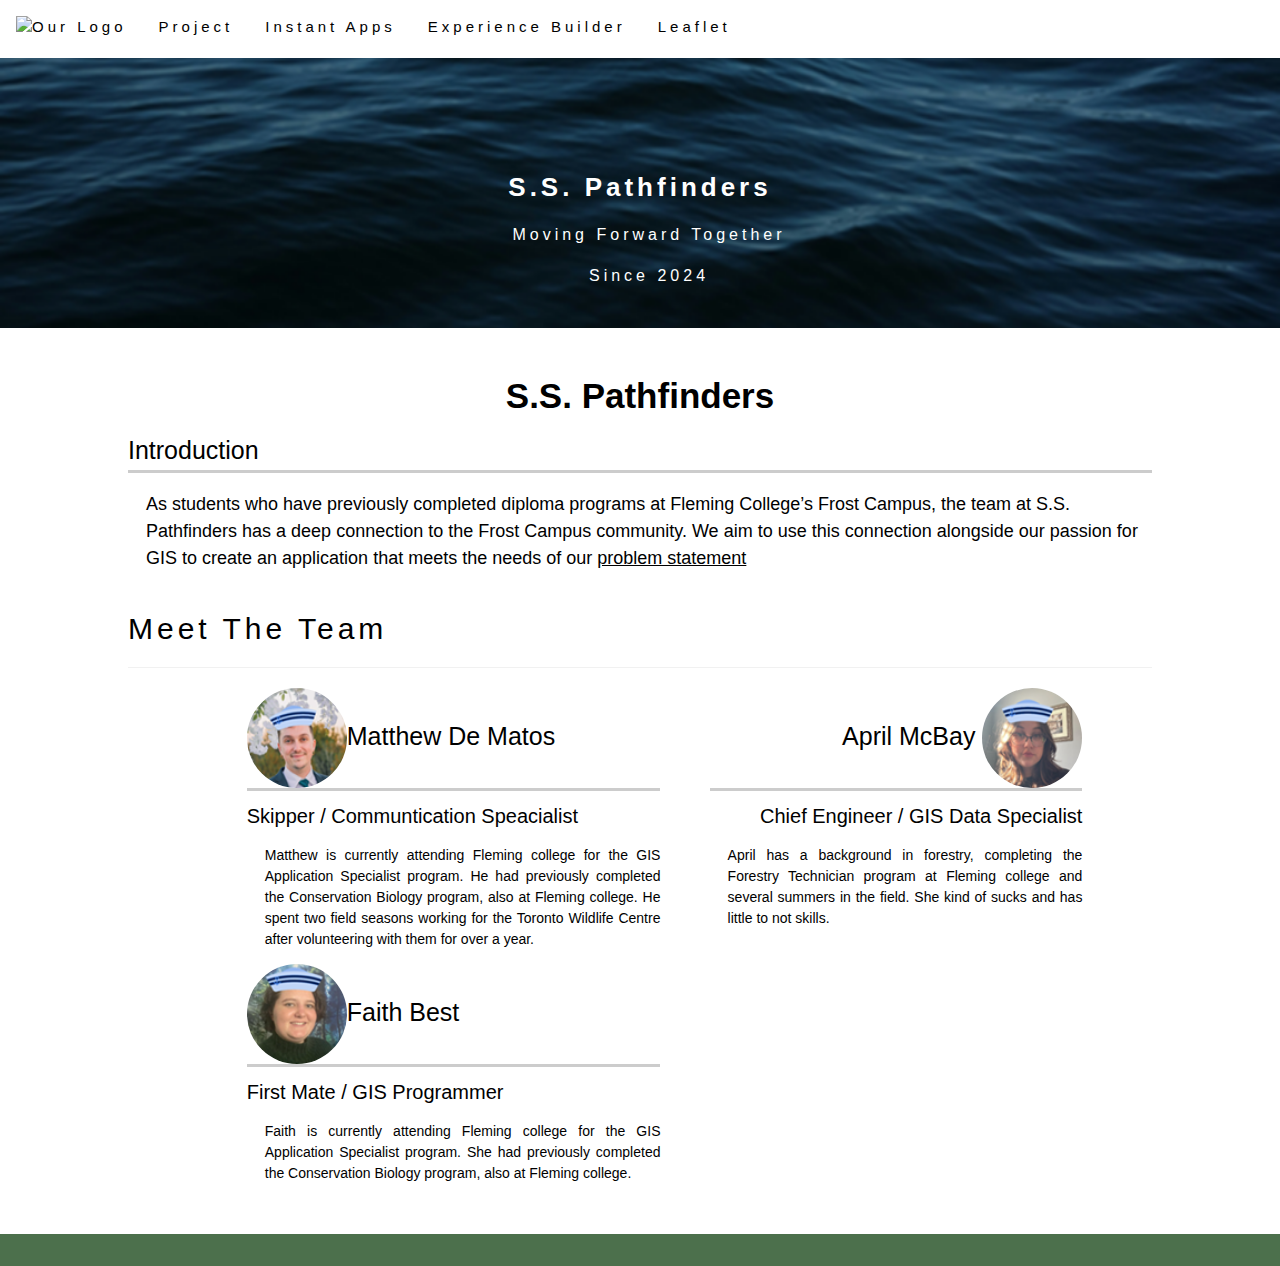
==== commit 646d040f: "Update index.html" ====
--- a/index.html
+++ b/index.html
@@ -33,17 +33,9 @@
 <!-- Page content -->
   <div class="w3-container w3-padding-32 text-dive" id="projects">
 	<h1> S.S. Pathfinders </h1>
-	<h3>Introduction</h3>
-	  <p>Education is an integral pillar of society and post-secondary institutes are leading the way to educating future generations. 
-	   Each year thousands of students attend these institutes and must navigate the challenges of the program as well as the challenges associated with being a new student. 
-	   One factor that can have a big impact on a student first experiences with a post-secondary institute is their ability to navigate their campus. 
-           There is a constant need for wayfinding on post-secondary campuses, whether a student is looking for their class, a professor's office, or a student service.
-	   Fleming College's Student Recruitment office has recognized this need as has decided to enlist the expertise of the S.S. Pathfinders to create a web-based base map 
-           and navigational application to enable students an easier time finding their way around campus. This web application is intended to be easily accessible on students' 
-	   phones with functionality enabled to help students find paths to their desired location. This service will enable students and visitors to confidently navigate the campus
-	   and fully engage with campus services. </p>  
+	<h3>Introduction</h3> 
 	  <p>As students who have previously completed diploma programs at Fleming College’s Frost Campus, the team at S.S. Pathfinders has a deep connection to the Frost Campus community.
-	  We aim to use this connection alongside our passion for GIS to create an application that meets the needs of our client and the college community.  </p>
+	  We aim to use this connection alongside our passion for GIS to create an application that meets the needs of our <a href="project.html">problem statement</a> </p>
    
     <h2>Meet The Team</h2>  
     <div class = "FT-row">
--- a/CSS/stylesheet5.css
+++ b/CSS/stylesheet5.css
@@ -348,13 +348,13 @@
 .FT-columnA{
     max-width: 40vw;
     padding-left: 10%;
-    margin-right: 5%;
+    margin-right: 0%;
     text-align: left;
 }
 .FT-columnB{
     max-width: 50vw;
     text-align: right;
-    padding-right: 10%;
+    padding-right: 5%;
     margin-left: 5%;
 }
 /* only used for the footer for the logo image*/
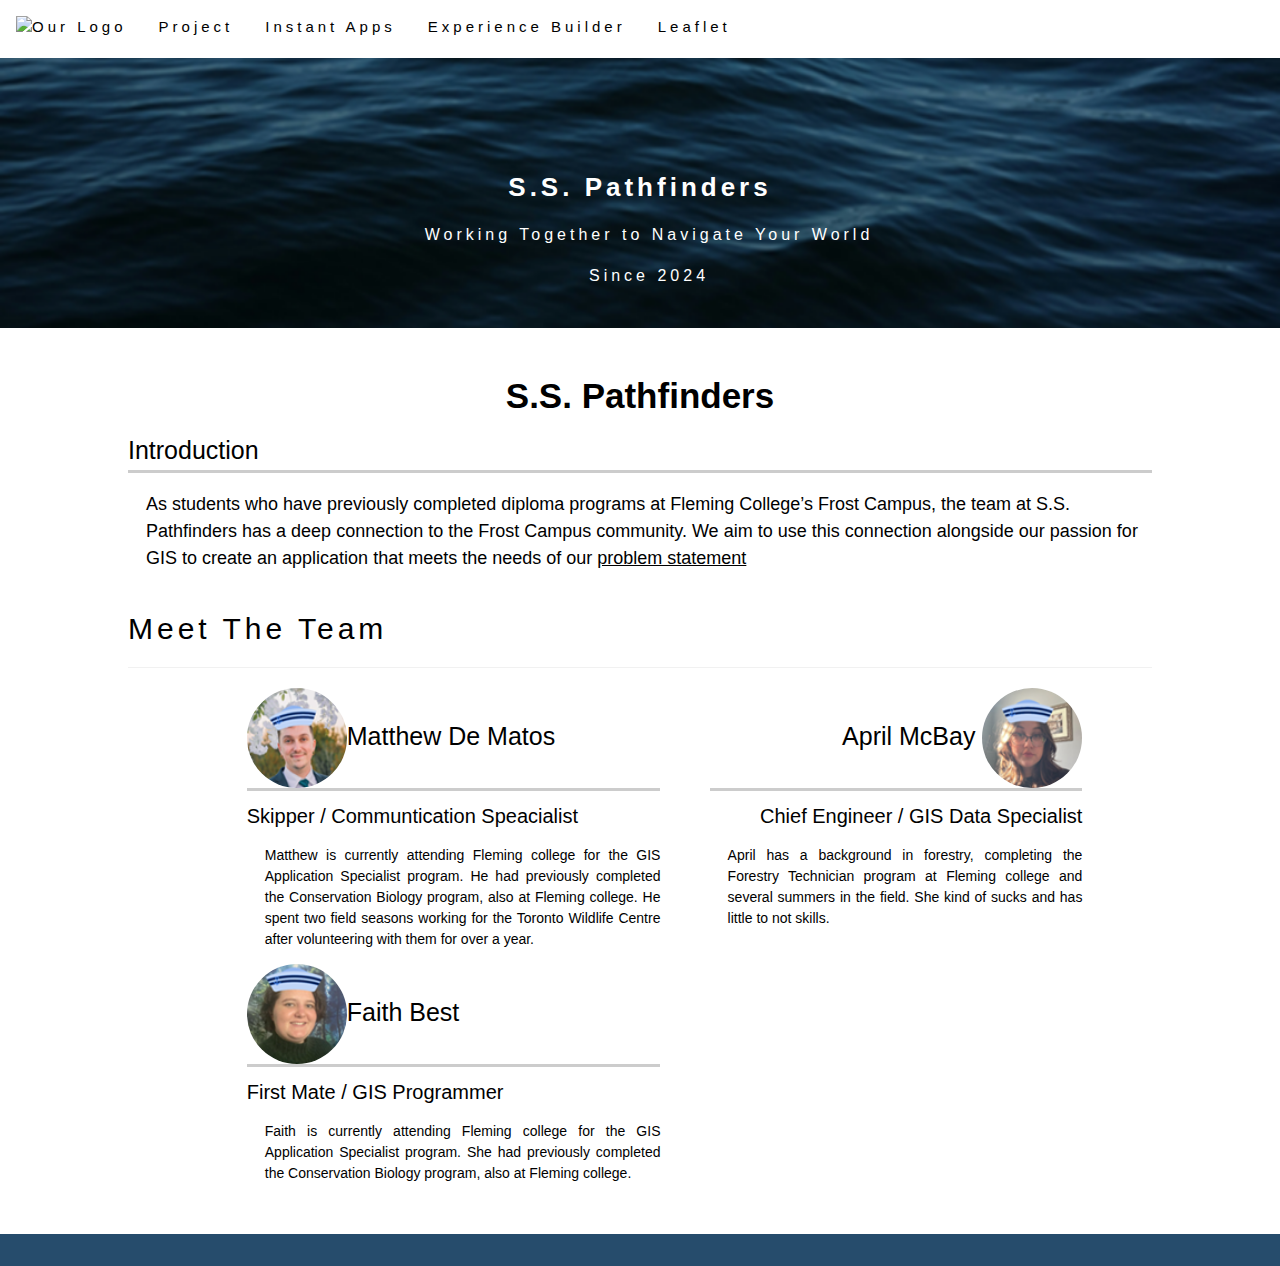
==== commit 09bddbf2: "Update index.html" ====
--- a/index.html
+++ b/index.html
@@ -25,7 +25,7 @@
 <header class="imageHeader" >
   <div>
     <h1 class= "header-start"> S.S. Pathfinders </h1>
-    <p class = "header-Middle">Moving Forward Together</p>
+    <p class = "header-Middle">Working Together to Navigate Your World</p>
     <p class = "header-end"> Since 2024 </p>
   </div>
 </header>
--- a/CSS/stylesheet5.css
+++ b/CSS/stylesheet5.css
@@ -7,7 +7,7 @@
 }
 /*Header classes done by April, edited by Faith*/
 .HeaderBoarder {
-    background: #4C704C;
+    background:#264c6c;
 }
 
 /* Header formatting - owned by April M */
@@ -300,7 +300,7 @@
 }
 #footer{
     color: rgb(0, 0, 0);
-    background-color: #4C704C ;
+    background-color:#264c6c ;
   
 }
 
@@ -457,7 +457,7 @@
     margin-left: 10%;
     margin-right: 10%;
     justify-content: space-between;
-    background-color: #698d69;
+    background-color:#264c6c;
     color: white;
     cursor: pointer;
     padding:1.5em;
@@ -479,7 +479,7 @@
     }
 /* creates an active button when hovering over the button Maya Ivimey*/    
 .active,.ExpandingButton:hover{
-    background-color: #1b451b;
+    background-color:#10273b;
 }
 /*The following is used from w3schools to create plus and minus for expanding content: https://www.w3schools.com/howto/howto_js_accordion.asp*/
 .ExpandingButton:after {
@@ -504,7 +504,7 @@
 }
 /* Styles the buttons Maya Ivimey*/
 .styleButton{
-	background-color: #698d69;
+	background-color: #264c6c;
   	border: none;
   	color: white;
   	text-align: center;
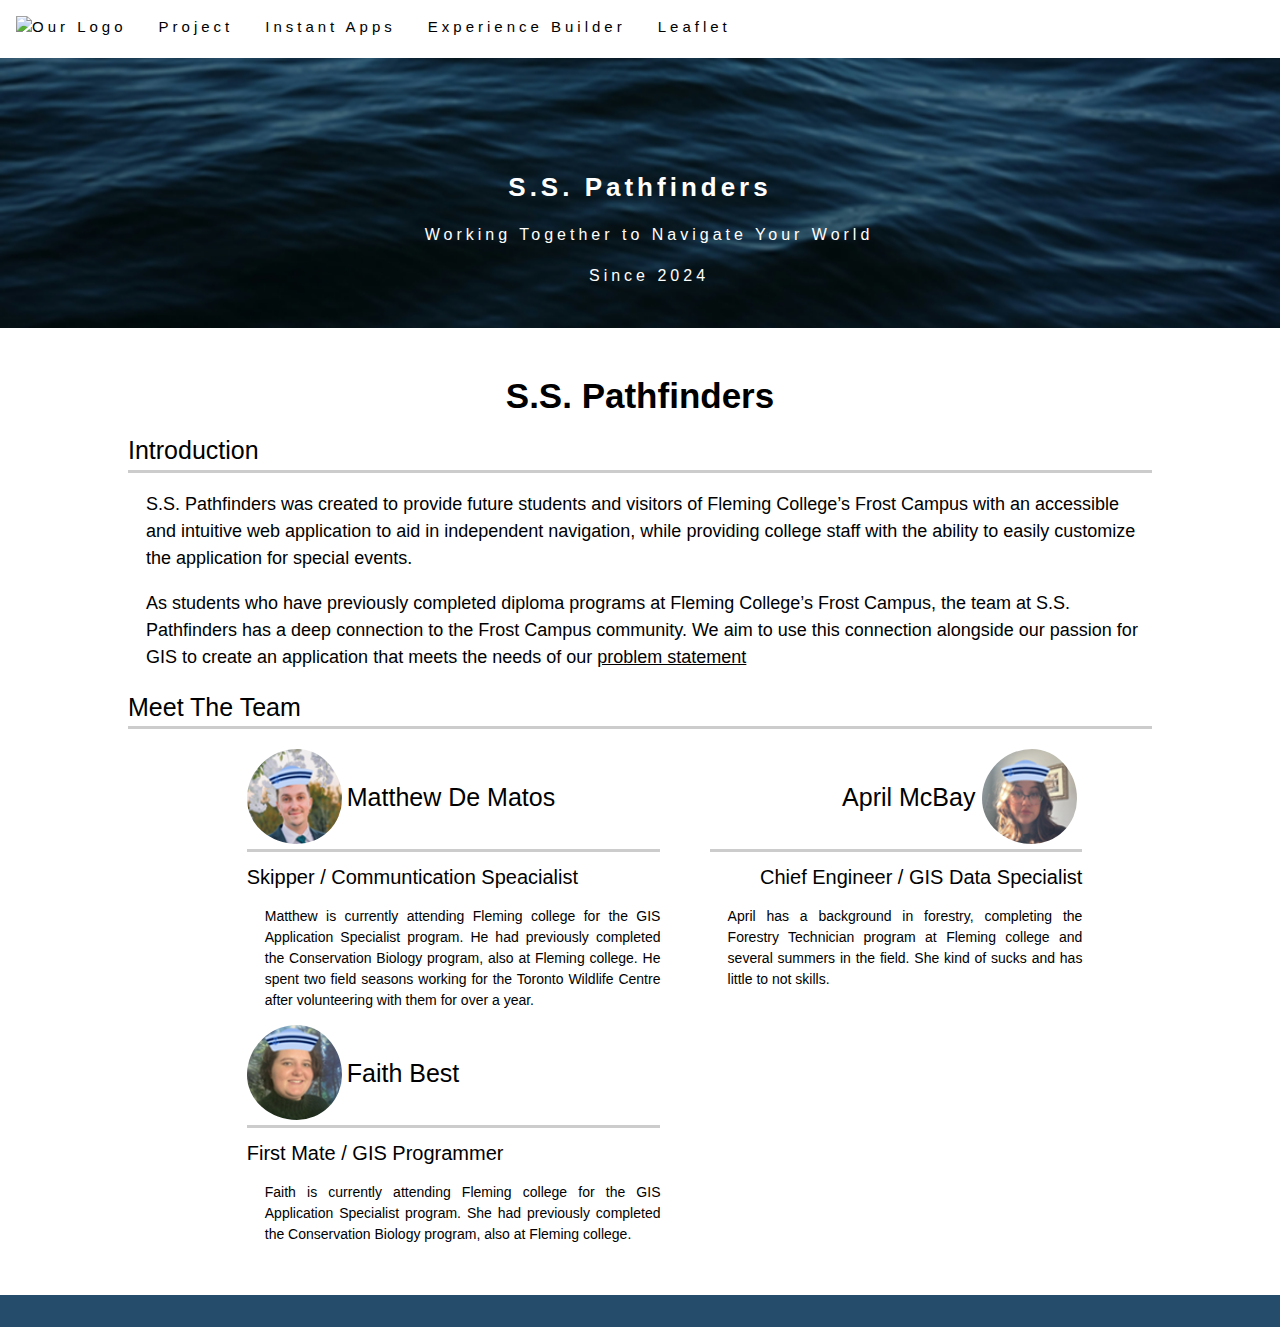
==== commit d9616ba9: "Update index.html" ====
--- a/index.html
+++ b/index.html
@@ -34,10 +34,12 @@
   <div class="w3-container w3-padding-32 text-dive" id="projects">
 	<h1> S.S. Pathfinders </h1>
 	<h3>Introduction</h3> 
+	  <p> S.S. Pathfinders was created to provide future students and visitors of Fleming College’s Frost Campus with an accessible and intuitive web application to aid in independent navigation, 
+	  while providing college staff with the ability to easily customize the application for special events.  </p>
 	  <p>As students who have previously completed diploma programs at Fleming College’s Frost Campus, the team at S.S. Pathfinders has a deep connection to the Frost Campus community.
 	  We aim to use this connection alongside our passion for GIS to create an application that meets the needs of our <a href="project.html">problem statement</a> </p>
    
-    <h2>Meet The Team</h2>  
+    <h3>Meet The Team</h3>  
     <div class = "FT-row">
     <div class="FT-columnA">
         <h3><img src="images/matthew.png" alt="Portrait of matthew" class ="R_Image img_round">Matthew De Matos</h3>
--- a/CSS/stylesheet5.css
+++ b/CSS/stylesheet5.css
@@ -519,6 +519,8 @@
 From https://www.shecodes.io/athena/40835-how-to-round-an-image-in-html#:~:text=To%20make%20an%20image%20round,give%20it%20a%20circular%20shape.&text=This%20assumes%20that%20the%20img,image%20you%20want%20to%20round.*/
 .img_round {
 	border-radius: 50%;
+	padding-bottom: 5px;
+        padding-right: 5px;
 }
 
 #myTopnav a.selected{
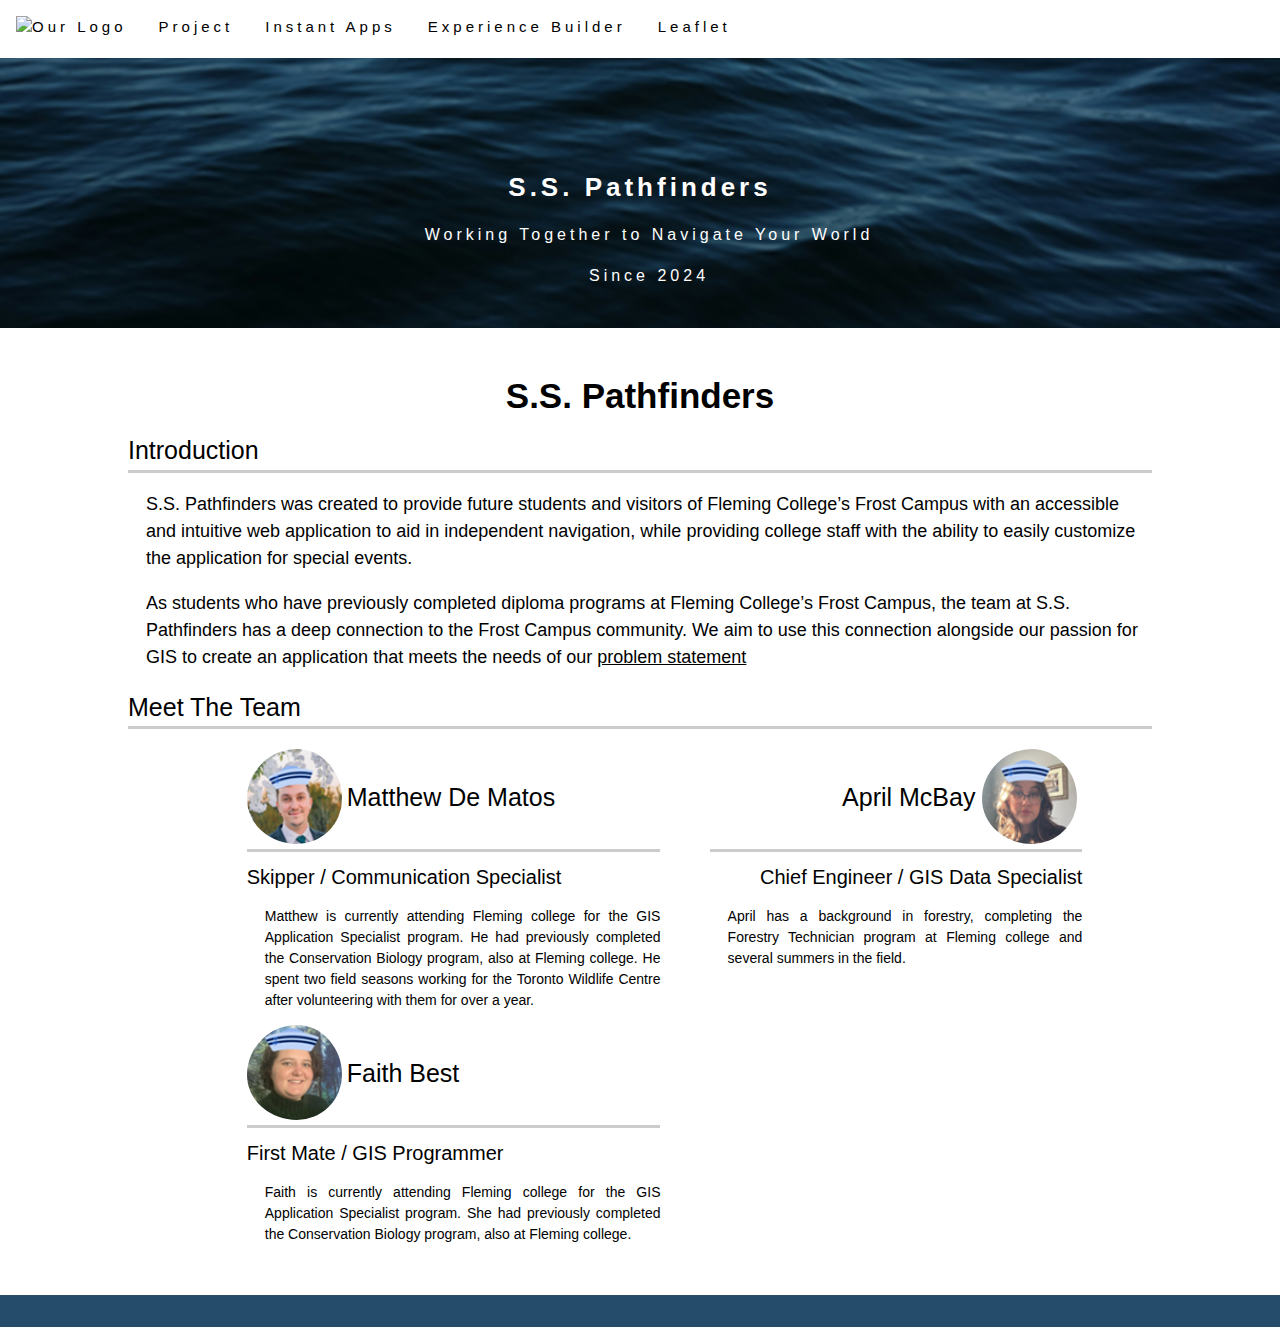
==== commit 2cbee800: "Update index.html" ====
--- a/index.html
+++ b/index.html
@@ -43,7 +43,7 @@
     <div class = "FT-row">
     <div class="FT-columnA">
         <h3><img src="images/matthew.png" alt="Portrait of matthew" class ="R_Image img_round">Matthew De Matos</h3>
-		<h4> Skipper / Communtication Speacialist </h4>
+		<h4> Skipper / Communication Specialist </h4>
         
         <p class="Left_Align">Matthew is currently attending Fleming college for the GIS Application Specialist program. He had previously completed the Conservation Biology program, also at Fleming college. 
 	He spent two field seasons working for the Toronto Wildlife Centre after volunteering with them for over a year.</p>
@@ -60,7 +60,6 @@
 		<h4> Chief Engineer / GIS Data Specialist </h4>
         
         <p class="Left_Align">April has a background in forestry, completing the Forestry Technician program at Fleming college and several summers in the field. 
-		She kind of sucks and has little to not skills.
 	</p>
 	    
     </div>
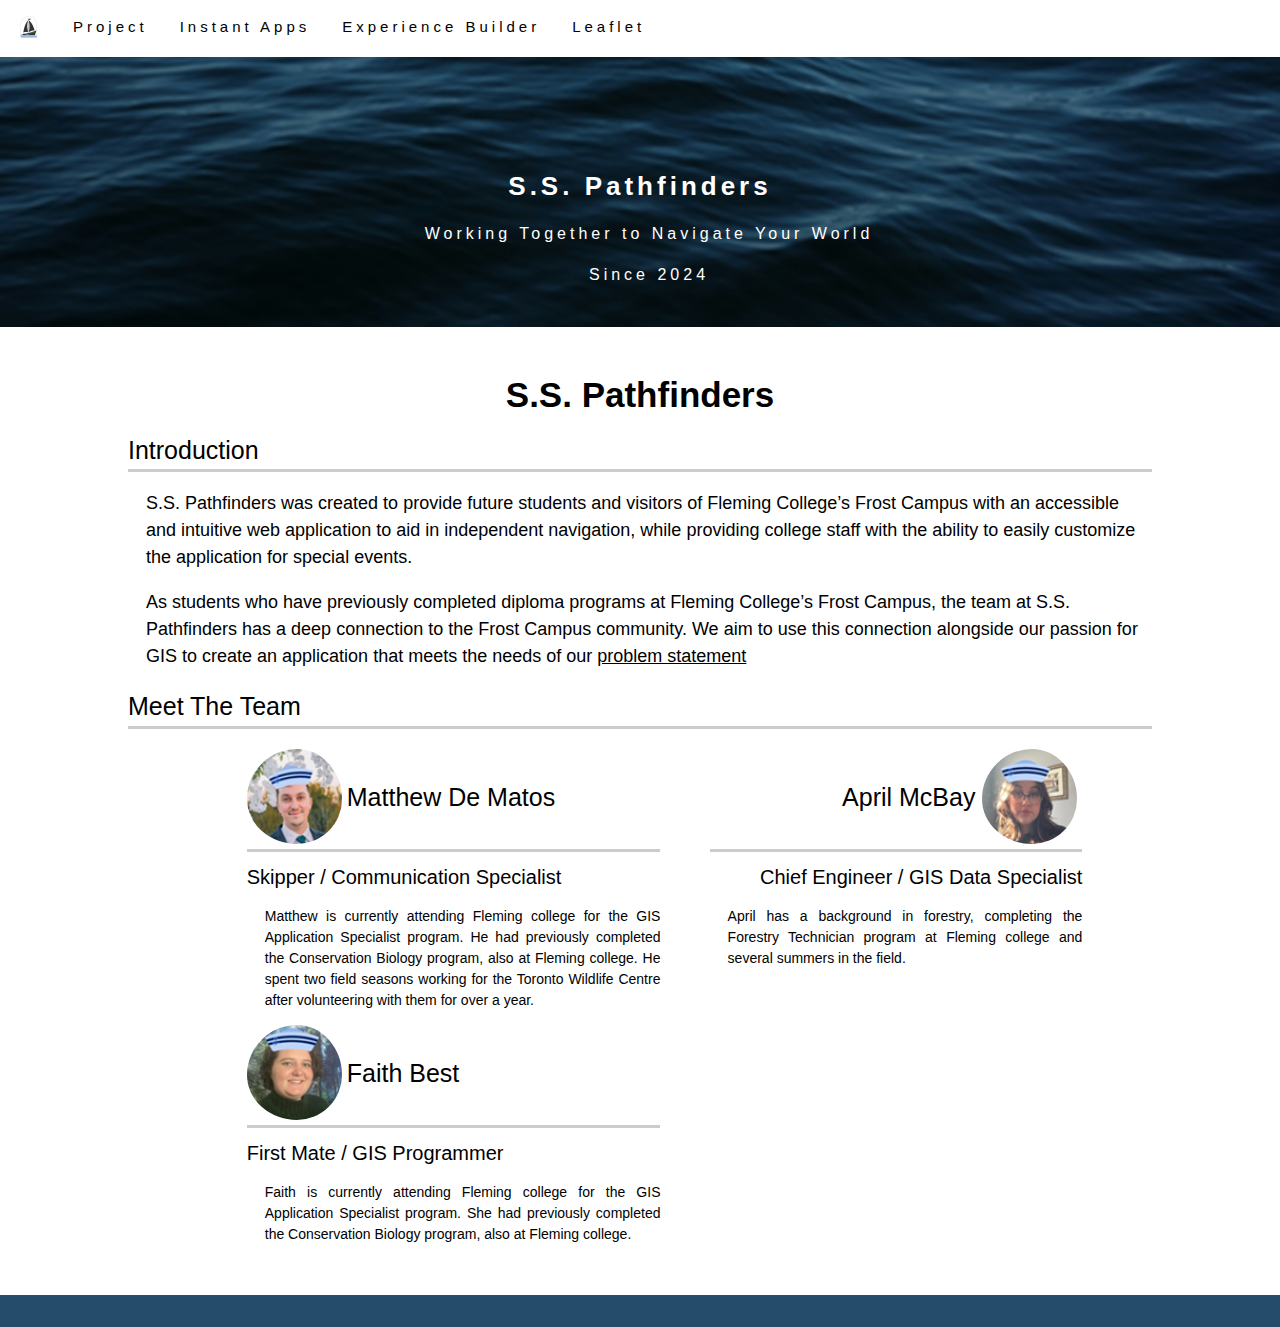
==== commit 37eb3a25: "Update index.html" ====
--- a/index.html
+++ b/index.html
@@ -13,8 +13,7 @@
   
   <!-- Navbar (sit on top) November 16,2023-->
   <div class="topnav" id="myTopnav">
-    <a href="index.html" class="active1"> <img src="Images/Logo.png" alt="Our Logo" class="logo" width="25" height="25"></a>
-    <a href="project.html">Project</a>
+    <a href="index.html" class="active1"> <img src="images/Logo.png" alt="Our Logo" class="logo" width="25" height="25"></a>    <a href="project.html">Project</a>
     <a href="instantapps.html">Instant Apps</a>
     <a href="experiencebuilder.html">Experience Builder</a>  
     <a href="leaflet.html">Leaflet</a>
--- a/CSS/stylesheet5.css
+++ b/CSS/stylesheet5.css
@@ -1,3 +1,5 @@
+#map { height: 600px;}
+
 /* Header image - owned by Faith B */
 .imageHeader {
     background-image: url("../images/header.png");
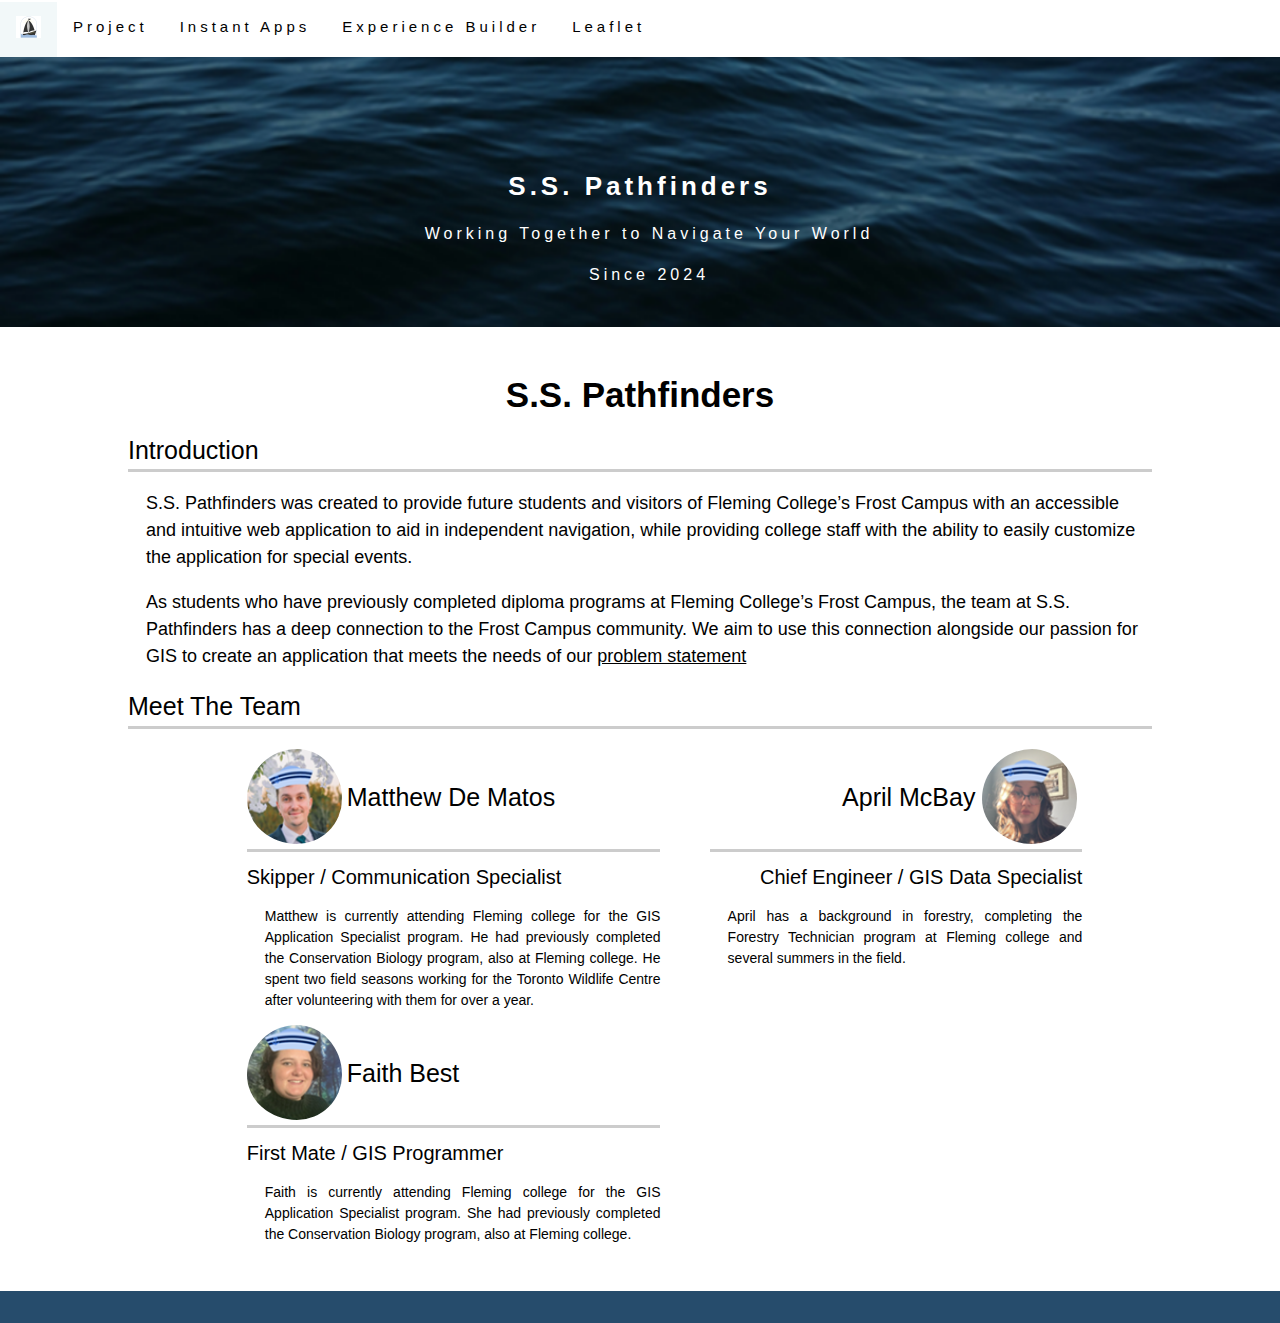
==== commit fe7dab1d: "fbest" ====
--- a/index.html
+++ b/index.html
@@ -51,7 +51,6 @@
 		<h4> First Mate / GIS Programmer </h4>
 	    
         <p class="Right_Align"> Faith is currently attending Fleming college for the GIS Application Specialist program. She had previously completed the Conservation Biology program, also at Fleming college.</p>
-     </p>
    </div>
 	   
     <div class="FT-columnB">
--- a/CSS/stylesheet5.css
+++ b/CSS/stylesheet5.css
@@ -1,4 +1,10 @@
 #map { height: 600px;}
+
+
+.instant {
+	height: auto;
+	width: 100%;
+}
 
 /* Header image - owned by Faith B */
 .imageHeader {
@@ -153,8 +159,7 @@
 /* gives style to page titles that are actively on screen*/
 
 .active1 {
-  background-color:white;
-  color: white;
+  background-color:rgba(239, 246, 248, 0.804);
 }
 /* hamburger icon that is hidden when not on small screens*/
 
@@ -528,3 +533,24 @@
 #myTopnav a.selected{
     background-color: #698d6921;
 }
+/*For videos to allow them to show up on screen well*/
+video{
+  height:auto;
+  width: 100%;
+}
+/*To create a mulit level bullet list*/
+.IndentedList{
+  margin-left: 25px;
+}
+/*Stylization for links on the Expereince Builder Page*/
+.EBLink{
+  display: flex;
+  justify-content: center;
+  color: rgb(251, 247, 247);
+  background-color: #10273b;
+  padding: 15px;
+  text-align: center;
+}
+.EBLink:hover{
+  color: #264c6c;
+}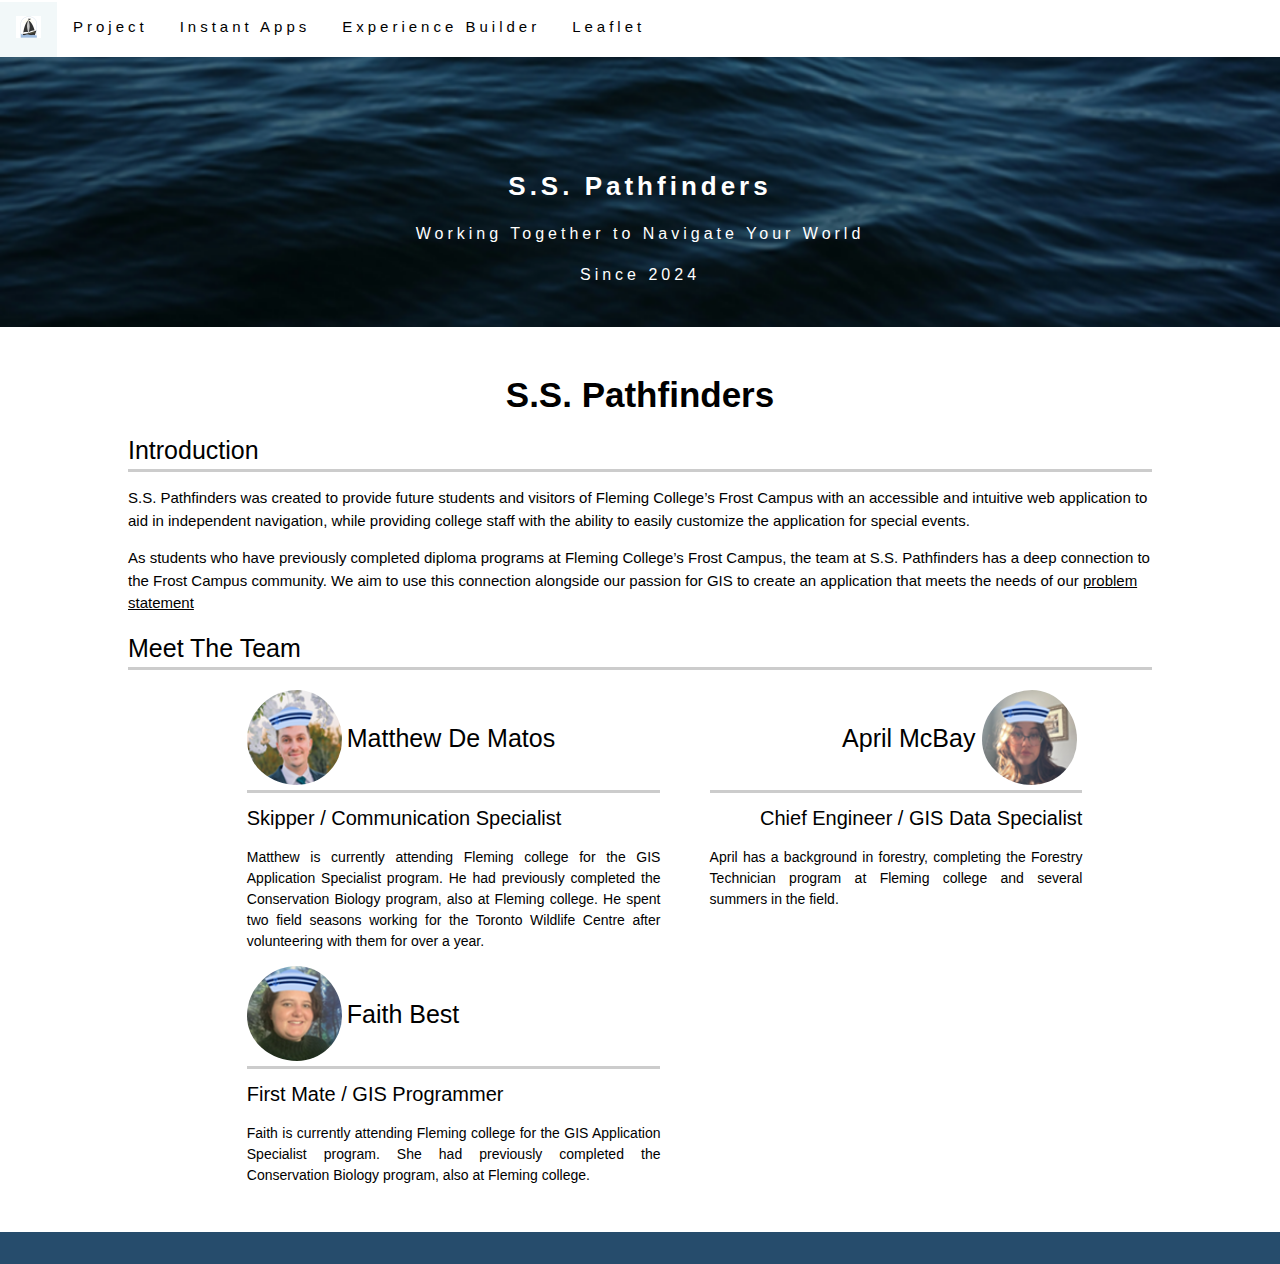
==== commit 02e2339d: "Update index.html" ====
--- a/index.html
+++ b/index.html
@@ -1,7 +1,7 @@
 <!DOCTYPE html>
 <html lang="en">
 <head>
-  <title> S.S Pathfinders </title>
+  <title> S.S. Pathfinders </title>
   <link rel="stylesheet" href="CSS/stylesheet.css">
     
   <link id="g5style" rel="stylesheet" href="CSS/stylesheet5.css">
--- a/CSS/stylesheet5.css
+++ b/CSS/stylesheet5.css
@@ -55,9 +55,10 @@
 }
 
 /*Basic h tags and and p tags done by April*/
-p {font-family: "Segoe UI",Arial,sans-serif;
-   font-size: 18px;
-        margin-left:18px;
+p ul li{
+  font-family: "Segoe UI",Arial,sans-serif;
+  font-size: 18px;
+  margin-left:18px;
        
   }
 h1 {    
@@ -535,8 +536,11 @@
 }
 /*For videos to allow them to show up on screen well*/
 video{
-  height:auto;
+  height: auto;
   width: 100%;
+}
+#VideoB{
+  max-width: 886px;
 }
 /*To create a mulit level bullet list*/
 .IndentedList{
@@ -544,6 +548,8 @@
 }
 /*Stylization for links on the Expereince Builder Page*/
 .EBLink{
+  margin-left: 30%;
+  margin-right: 30%;
   display: flex;
   justify-content: center;
   color: rgb(251, 247, 247);
